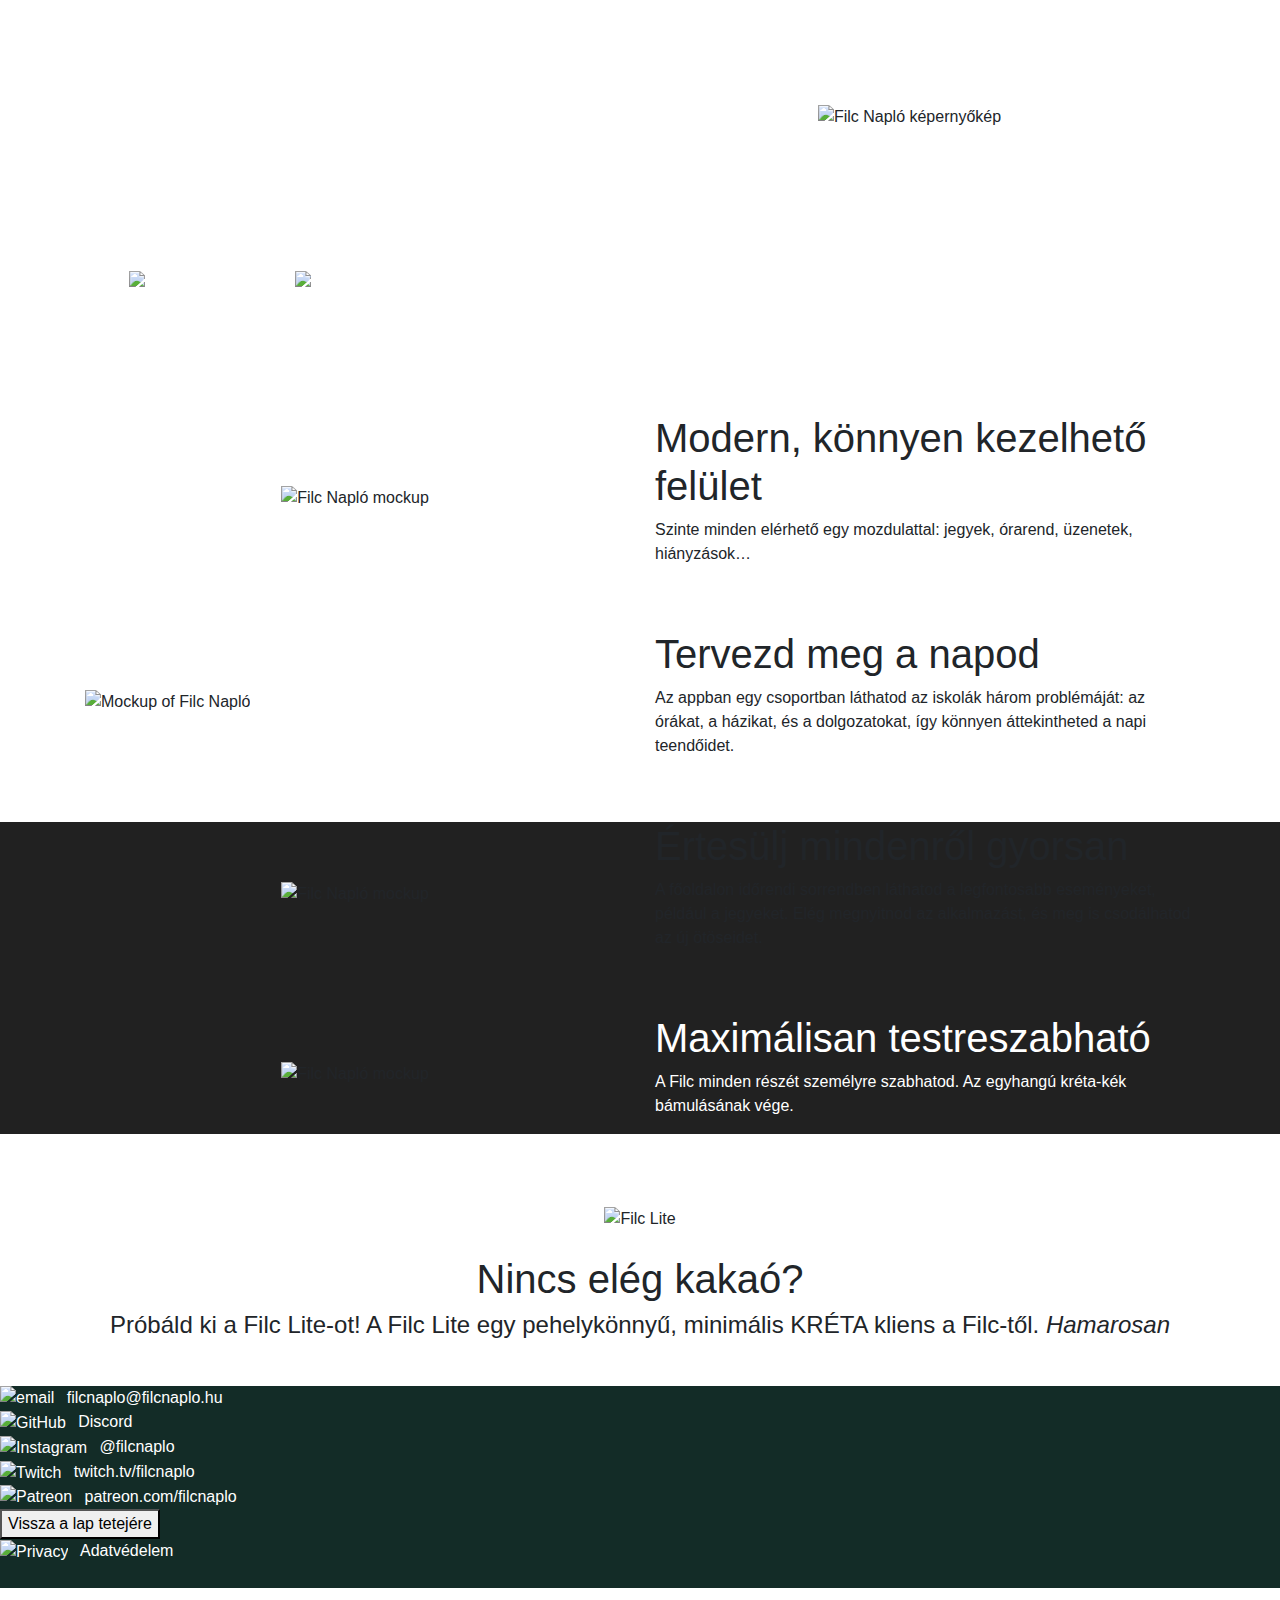
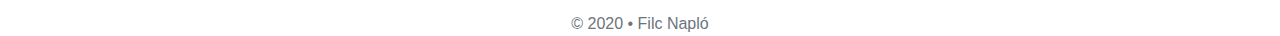
==== docs/index.html @ 629a419e "Update index.html" ====
<!DOCTYPE html>
<html lang="hu">

<head>
  <meta charset="utf-8" />
  <meta name="viewport" content="width=device-width, initial-scale=1.0, shrink-to-fit=no" />
  <!-- Primary Meta Tags -->
  <title>Filc Napló</title>
  <meta name="title" content="Filc Napló" />
  <meta name="description" content="Egy újgenerációs kliensalkalmazás az e-Kréta rendszerhez" />

  <meta name="keywords" content="kréta,filc,filc napló,e-napló" />
  <meta name="author" content="Filc" />

  <!--Favicons-->
  <meta name="apple-mobile-web-app-status-bar-style" content="black" />
  <link rel="apple-touch-icon" sizes="180x180" href="/assets/img/apple-touch-icon.png" />
  <link rel="icon" type="image/png" sizes="32x32" href="/assets/img/favicon-32x32.png" />
  <link rel="icon" type="image/png" sizes="16x16" href="/assets/img/favicon-16x16.png" />

  <link rel="manifest" href="/assets/site.webmanifest" />
  <link rel="mask-icon" href="/assets/img/safari-pinned-tab.svg" color="#5bbad5" />
  <link rel="shortcut icon" href="/favicon.ico" />
  <meta name="msapplication-TileColor" content="#00aba9" />
  <meta name="msapplication-config" content="/assets/img/browserconfig.xml" />
  <meta name="theme-color" content="#ffffff" />

  <link rel="stylesheet" href="//cdnjs.cloudflare.com/ajax/libs/twitter-bootstrap/4.5.0/css/bootstrap.min.css" />
  <link rel="stylesheet" href="//fonts.googleapis.com/css?family=Red+Hat+Text:400,500,700" />
  <link rel="stylesheet" href="/assets/style.css" />
</head>

<body>
  <div class="firstPanel">
    <nav class="navbar navbar-dark navbar-expand-md pt-3">
      <div class="container-fluid">
        <a class="navbar-brand redhat" href="#"><strong>Filc Napló</strong></a><button data-toggle="collapse"
          class="navbar-toggler" data-target="#navcol-1">
          <span class="sr-only">Toggle navigation</span><span class="navbar-toggler-icon"></span>
        </button>
        <div class="collapse navbar-collapse" id="navcol-1">
          <ul class="nav navbar-nav ml-md-auto">
            <li class="nav-item currentPage" role="presentation">
              <a class="nav-link active redhat fw-medium" href="/">Kezdőlap</a>
            </li>
            <li class="nav-item redhat" role="presentation">
              <a class="nav-link" href="/downloads">Letöltések</a>
            </li>
            <!-- <li class="nav-item redhat" role="presentation">
              <a class="nav-link" href="https://filcnaplo.hu/stats">Statisztika</a>
            </li> -->
            <li class="nav-item redhat" role="presentation">
              <a class="nav-link" href="https://github.com/filcnaplo/filcnaplo">GitHub</a>
            </li>
          </ul>
        </div>
      </div>
    </nav>
    <div class="d-flex mainContainer align-items-center pb-5">
      <div class="container" style="align-self: center;">
        <div class="row m-3">
          <div class="col-md text-center mt-3">
            <div class="text-left">
              <h1 class="text-left redhat text-white font-weight-bold mb-4">
                Egy nem hivatalos alkalmazás az E-Kréta rendszerhez
              </h1>
              <button class="btn redhat downloadButton text-white d-inline-flex align-items-center" type="button"
                onclick="javascript:window.open('https://play.google.com/store/apps/details?id=hu.filcnaplo.ellenorzo')">
                <img src="/assets/img/icons/download.svg" alt="Letöltés" class="mr-2" />
                Letöltés
              </button>
              <a class="btn redhat text-white d-inline-flex moreInfo align-items-center" type="button" href="#more"
                style="border-radius: 32px; border: solid 0px;">
                <img src="/assets/img/icons/more.svg" alt="Több infó" class="mr-2" />
                Több infó
              </a>
            </div>
          </div>
          <div class="col-md text-center mt-4">
            <img src="/assets/img/filc_mock.webp" alt="Filc Napló képernyőkép" class="mainImage w-75" />
          </div>
        </div>
      </div>
    </div>
  </div>
  <div class="mt-5" id="more">
    <div class="container">
      <div class="row">
        <div class="col-md d-lg-flex justify-content-lg-center align-items-lg-center">
          <img src="/assets/img/showcase/interface.svg" alt="Filc Napló mockup" class="showcase" />
        </div>

        <div class="col-md d-lg-flex align-items-lg-center">
          <div>
            <h1 class="d-lg-flex redhat">
              Modern, könnyen kezelhető felület
            </h1>
            <p>
              Szinte minden elérhető egy mozdulattal: jegyek, órarend, üzenetek, hiányzások…
            </p>
          </div>
        </div>
      </div>
    </div>
  </div>
  <div class="mt-5">
    <div class="container">
      <div class="row reverse">
        <div class="col-md d-lg-flex align-items-lg-center">
          <img src="/assets/img/showcase/plan.svg" alt="Mockup of Filc Napló" class="showcase" />
        </div>

        <div class="col-md d-lg-flex justify-content-lg-center align-items-lg-center">
          <div>
            <h1 class="redhat">
              Tervezd meg a napod
            </h1>
            <p>
              Az appban egy csoportban láthatod az iskolák három problémáját: az órákat, a házikat, és a dolgozatokat,
              így könnyen áttekintheted a napi teendőidet.
            </p>
          </div>
        </div>
      </div>
    </div>
  </div>
  <div style="background-color: #212121;">
    <div class="mt-5 dark">
      <div class="container">
        <div class="row">
          <div class="col-md d-lg-flex justify-content-lg-center align-items-lg-center">
            <img src="/assets/img/showcase/notify.svg" alt="Filc Napló mockup" class="showcase" />
          </div>

          <div class="col-md d-lg-flex align-items-lg-center">
            <div>
              <h1 class="redhat">
                Értesülj mindenről gyorsan
              </h1>
              <p>
                A főoldalon időrendi sorrendben láthatod a legfontosabb eseményeket, például a jegyeket. Elég megnyitnod
                az alkalmazást, és meg is csodálhatod az új ötöseidet.
              </p>
            </div>
          </div>
        </div>
      </div>
    </div>
    <div class="mt-5 light">
      <div class="container">
        <div class="row reverse">
          <div class="col-md d-lg-flex justify-content-lg-center align-items-lg-center">
            <img src="/assets/img/showcase/customize.svg" alt="Filc Napló mockup" class="showcase" />
          </div>

          <div class="col-md d-lg-flex align-items-lg-center text-white">
            <div>
              <h1 class="redhat text-white">
                Maximálisan testreszabható
              </h1>
              <p>
                A Filc minden részét személyre szabhatod. Az egyhangú kréta-kék bámulásának vége.
              </p>
            </div>
          </div>
        </div>
      </div>
    </div>
  </div>
  <div class="mt-5 footer-top">
    <div class="container">
      <div class="p-4 text-center">
        <img src="/assets/img/filclite.webp" alt="Filc Lite" width="200px" class="filclite">
      </div>
      <div class="col-md d-lg-flex justify-content-lg-center align-items-lg-center">
        <div>
          <h1 class="redhat text-center">
            Nincs elég kakaó?
          </h1>
          <h4 class="text-center">
            Próbáld ki a Filc Lite-ot! A Filc Lite egy pehelykönnyű, minimális KRÉTA kliens a Filc-től.
            <i>Hamarosan</i>
          </h4>

          <button class="btn redhat downloadButton text-white align-items-center mx-auto d-flex" type="button"
            onclick="javascript:window.open('https://play.google.com/store/apps/details?id=hu.filcnaplo.ellenorzo.lite')">
            <img src="/assets/img/icons/download.svg" alt="" class=" -download mr-2" />
            Letöltés
          </button>
        </div>
      </div>
    </div>
  </div>

  <div class="pb-4 footer-wrapper" style="background-color: #132c27;">
    <div class="footer">
      <div class="text-white">
        <a href="mailto:filcnaplo.hu@gmail.com" class="text-white redhat align-items-center">
          <img src="/assets/img/icons/mail.svg" alt="email" class="mr-2" />
          <span>filcnaplo@filcnaplo.hu</span>
        </a>
      </div>

      <div class="text-white">
        <a href="https://filcnaplo.hu/discord" class="text-white redhat align-items-center">
          <img src="/assets/img/icons/discord.svg" alt="GitHub" class="mr-2" />
          <span>Discord</span>
        </a>
      </div>

      <div class="text-white">
        <a href="https://instagram.com/filcnaplo" class="text-white redhat align-items-center">
          <img src="/assets/img/icons/instagram.svg" alt="Instagram" class="mr-2" />
          <span>@filcnaplo</span>
        </a>
      </div>

      <div class="text-white">
        <a href="https://twitch.tv/filcnaplo" class="text-white redhat align-items-center">
          <img src="/assets/img/icons/twitch.svg" alt="Twitch" class="mr-2" />
          <span>twitch.tv/filcnaplo</span>
        </a>
      </div>

      <div class="text-white">
        <a href="https://patreon.com/filcnaplo" class="text-white redhat align-items-center">
          <img src="/assets/img/icons/patreon.svg" alt="Patreon" class="mr-2" />
          <span>patreon.com/filcnaplo</span>
        </a>
      </div>
      <button onclick="topFunction()" id="myBtn" title="Go to top">Vissza a lap tetejére</button>

      
        <strong></strong></div>
      
      <script>
      
      var mybutton = document.getElementById("myBtn");
      
      
      window.onscroll = function() {scrollFunction()};
      
      function scrollFunction() {
        if (document.body.scrollTop > 20 || document.documentElement.scrollTop > 20) {
          mybutton.style.display = "block";
        } else {
          mybutton.style.display = "none";
        }
      }
      
      
      function topFunction() {
        document.body.scrollTop = 0;
        document.documentElement.scrollTop = 0;
      }
      </script>
      
        
      <div class="text-white">
        <a href="https://filcnaplo.hu/privacy" class="text-white redhat align-items-center">
          <img src="/assets/img/icons/lock.svg" alt="Privacy" class="mr-2" />
          <span>Adatvédelem</span>
        </a>
      </div>
    </div>
    <div class="text-muted text-center mt-4 w-100">
      <span>© 2020 • Filc Napló</span>
    </div>
  </div>
  <script src="//cdnjs.cloudflare.com/ajax/libs/jquery/3.5.1/jquery.min.js"></script>
  <script src="//cdnjs.cloudflare.com/ajax/libs/twitter-bootstrap/4.5.0/js/bootstrap.bundle.min.js"></script>
  <script>
    if (document.cookie == "") {
      setTimeout(() => {
        document.querySelector("body").insertAdjacentHTML('afterBegin', `
        <div class= "alert alert-warning alert-dismissible fade show mb-0" role = "alert">
          Segíts te is, hogy a Filc Napló fenn maradhasson Apple AppStoreban,
          <a href="https://patreon.com/filcnaplo" class="alert-link">támogass Patreonon.</a>
          <button type="button" class="close" data-dismiss="alert" aria-label="Close">
            <span aria-hidden="true">&times;</span>
          </button>
        </div>`);
      }, 1200);
      document.cookie = 'close_alert=1';
    }
  </script>
</body>

</html>
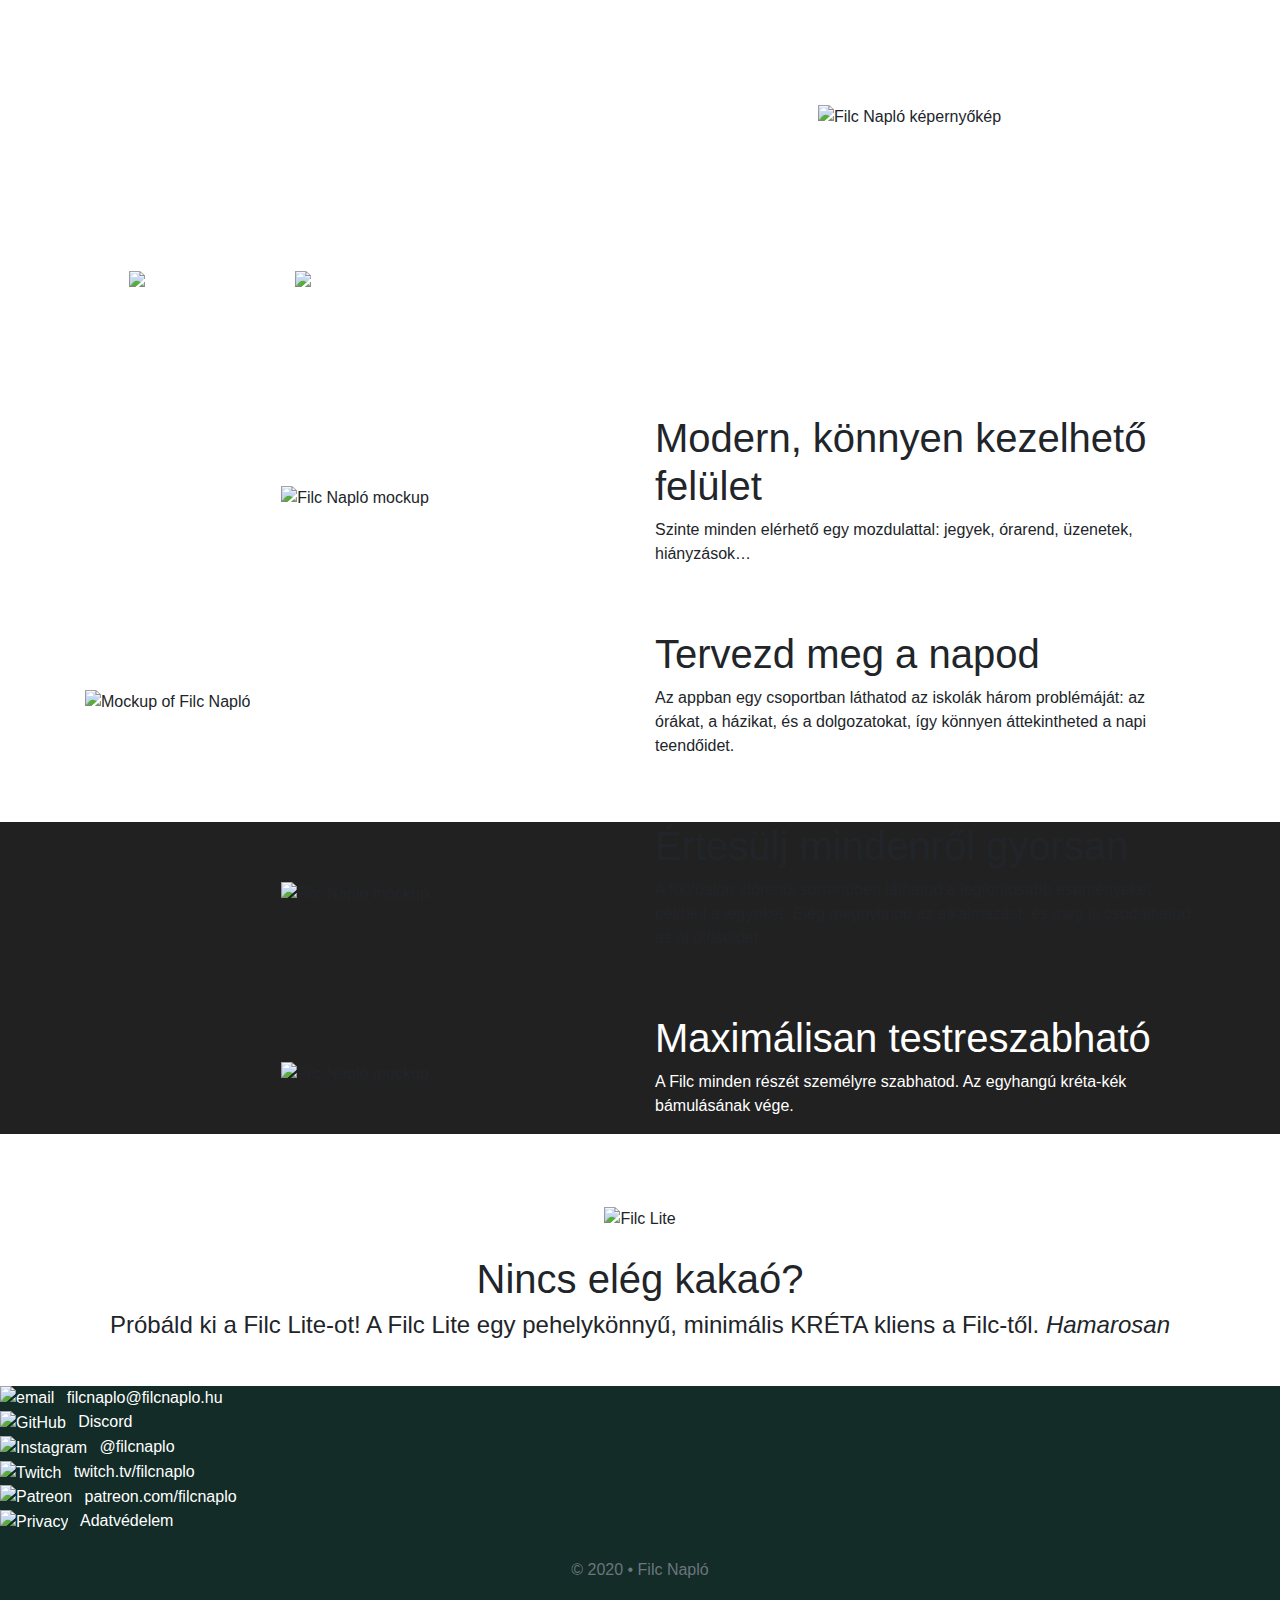
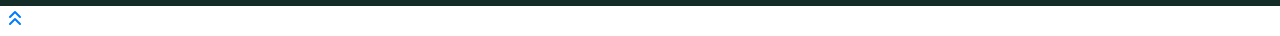
==== commit ee5943c2: "Update index.html" ====
--- a/docs/index.html
+++ b/docs/index.html
@@ -27,252 +27,229 @@
 
   <link rel="stylesheet" href="//cdnjs.cloudflare.com/ajax/libs/twitter-bootstrap/4.5.0/css/bootstrap.min.css" />
   <link rel="stylesheet" href="//fonts.googleapis.com/css?family=Red+Hat+Text:400,500,700" />
-  <link rel="stylesheet" href="/assets/style.css" />
+  <link rel="stylesheet" href="https://use.fontawesome.com/releases/v5.5.0/css/all.css"
+    integrity="sha384-B4dIYHKNBt8Bc12p+WXckhzcICo0wtJAoU8YZTY5qE0Id1GSseTk6S+L3BlXeVIU" crossorigin="anonymous">
+  <link rel="stylesheet" href="/assest/style.css" />
 </head>
 
 <body>
-  <div class="firstPanel">
-    <nav class="navbar navbar-dark navbar-expand-md pt-3">
-      <div class="container-fluid">
-        <a class="navbar-brand redhat" href="#"><strong>Filc Napló</strong></a><button data-toggle="collapse"
-          class="navbar-toggler" data-target="#navcol-1">
-          <span class="sr-only">Toggle navigation</span><span class="navbar-toggler-icon"></span>
-        </button>
-        <div class="collapse navbar-collapse" id="navcol-1">
-          <ul class="nav navbar-nav ml-md-auto">
-            <li class="nav-item currentPage" role="presentation">
-              <a class="nav-link active redhat fw-medium" href="/">Kezdőlap</a>
-            </li>
-            <li class="nav-item redhat" role="presentation">
-              <a class="nav-link" href="/downloads">Letöltések</a>
-            </li>
-            <!-- <li class="nav-item redhat" role="presentation">
+  <div class="text">
+    <div class="firstPanel">
+      <nav class="navbar navbar-dark navbar-expand-md pt-3">
+        <div class="container-fluid">
+          <a class="navbar-brand redhat" href="#"><strong>Filc Napló</strong></a><button data-toggle="collapse"
+            class="navbar-toggler" data-target="#navcol-1">
+            <span class="sr-only">Toggle navigation</span><span class="navbar-toggler-icon"></span>
+          </button>
+          <div class="collapse navbar-collapse" id="navcol-1">
+            <ul class="nav navbar-nav ml-md-auto">
+              <li class="nav-item currentPage" role="presentation">
+                <a class="nav-link active redhat fw-medium" href="/">Kezdőlap</a>
+              </li>
+              <li class="nav-item redhat" role="presentation">
+                <a class="nav-link" href="/downloads">Letöltések</a>
+              </li>
+              <!-- <li class="nav-item redhat" role="presentation">
               <a class="nav-link" href="https://filcnaplo.hu/stats">Statisztika</a>
             </li> -->
-            <li class="nav-item redhat" role="presentation">
-              <a class="nav-link" href="https://github.com/filcnaplo/filcnaplo">GitHub</a>
-            </li>
-          </ul>
-        </div>
-      </div>
-    </nav>
-    <div class="d-flex mainContainer align-items-center pb-5">
-      <div class="container" style="align-self: center;">
-        <div class="row m-3">
-          <div class="col-md text-center mt-3">
-            <div class="text-left">
-              <h1 class="text-left redhat text-white font-weight-bold mb-4">
-                Egy nem hivatalos alkalmazás az E-Kréta rendszerhez
-              </h1>
-              <button class="btn redhat downloadButton text-white d-inline-flex align-items-center" type="button"
-                onclick="javascript:window.open('https://play.google.com/store/apps/details?id=hu.filcnaplo.ellenorzo')">
-                <img src="/assets/img/icons/download.svg" alt="Letöltés" class="mr-2" />
-                Letöltés
-              </button>
-              <a class="btn redhat text-white d-inline-flex moreInfo align-items-center" type="button" href="#more"
-                style="border-radius: 32px; border: solid 0px;">
-                <img src="/assets/img/icons/more.svg" alt="Több infó" class="mr-2" />
-                Több infó
-              </a>
-            </div>
-          </div>
-          <div class="col-md text-center mt-4">
-            <img src="/assets/img/filc_mock.webp" alt="Filc Napló képernyőkép" class="mainImage w-75" />
-          </div>
-        </div>
-      </div>
-    </div>
-  </div>
-  <div class="mt-5" id="more">
-    <div class="container">
-      <div class="row">
-        <div class="col-md d-lg-flex justify-content-lg-center align-items-lg-center">
-          <img src="/assets/img/showcase/interface.svg" alt="Filc Napló mockup" class="showcase" />
-        </div>
-
-        <div class="col-md d-lg-flex align-items-lg-center">
-          <div>
-            <h1 class="d-lg-flex redhat">
-              Modern, könnyen kezelhető felület
-            </h1>
-            <p>
-              Szinte minden elérhető egy mozdulattal: jegyek, órarend, üzenetek, hiányzások…
-            </p>
-          </div>
-        </div>
-      </div>
-    </div>
-  </div>
-  <div class="mt-5">
-    <div class="container">
-      <div class="row reverse">
-        <div class="col-md d-lg-flex align-items-lg-center">
-          <img src="/assets/img/showcase/plan.svg" alt="Mockup of Filc Napló" class="showcase" />
-        </div>
-
-        <div class="col-md d-lg-flex justify-content-lg-center align-items-lg-center">
-          <div>
-            <h1 class="redhat">
-              Tervezd meg a napod
-            </h1>
-            <p>
-              Az appban egy csoportban láthatod az iskolák három problémáját: az órákat, a házikat, és a dolgozatokat,
-              így könnyen áttekintheted a napi teendőidet.
-            </p>
-          </div>
-        </div>
-      </div>
-    </div>
-  </div>
-  <div style="background-color: #212121;">
-    <div class="mt-5 dark">
+              <li class="nav-item redhat" role="presentation">
+                <a class="nav-link" href="https://github.com/filcnaplo/filcnaplo">GitHub</a>
+              </li>
+            </ul>
+          </div>
+        </div>
+      </nav>
+      <div class="d-flex mainContainer align-items-center pb-5">
+        <div class="container" style="align-self: center;">
+          <div class="row m-3">
+            <div class="col-md text-center mt-3">
+              <div class="text-left">
+                <h1 class="text-left redhat text-white font-weight-bold mb-4">
+                  Egy nem hivatalos alkalmazás az E-Kréta rendszerhez
+                </h1>
+                <button class="btn redhat downloadButton text-white d-inline-flex align-items-center" type="button"
+                  onclick="javascript:window.open('https://play.google.com/store/apps/details?id=hu.filcnaplo.ellenorzo')">
+                  <img src="/assets/img/icons/download.svg" alt="Letöltés" class="mr-2" />
+                  Letöltés
+                </button>
+                <a class="btn redhat text-white d-inline-flex moreInfo align-items-center" type="button" href="#more"
+                  style="border-radius: 32px; border: solid 0px;">
+                  <img src="/assets/img/icons/more.svg" alt="Több infó" class="mr-2" />
+                  Több infó
+                </a>
+              </div>
+            </div>
+            <div class="col-md text-center mt-4">
+              <img src="/assets/img/filc_mock.webp" alt="Filc Napló képernyőkép" class="mainImage w-75" />
+            </div>
+          </div>
+        </div>
+      </div>
+    </div>
+    <div class="mt-5" id="more">
       <div class="container">
         <div class="row">
           <div class="col-md d-lg-flex justify-content-lg-center align-items-lg-center">
-            <img src="/assets/img/showcase/notify.svg" alt="Filc Napló mockup" class="showcase" />
+            <img src="/assets/img/showcase/interface.svg" alt="Filc Napló mockup" class="showcase" />
           </div>
 
           <div class="col-md d-lg-flex align-items-lg-center">
             <div>
-              <h1 class="redhat">
-                Értesülj mindenről gyorsan
+              <h1 class="d-lg-flex redhat">
+                Modern, könnyen kezelhető felület
               </h1>
               <p>
-                A főoldalon időrendi sorrendben láthatod a legfontosabb eseményeket, például a jegyeket. Elég megnyitnod
-                az alkalmazást, és meg is csodálhatod az új ötöseidet.
+                Szinte minden elérhető egy mozdulattal: jegyek, órarend, üzenetek, hiányzások…
               </p>
             </div>
           </div>
         </div>
       </div>
     </div>
-    <div class="mt-5 light">
+    <div class="mt-5">
       <div class="container">
         <div class="row reverse">
+          <div class="col-md d-lg-flex align-items-lg-center">
+            <img src="/assets/img/showcase/plan.svg" alt="Mockup of Filc Napló" class="showcase" />
+          </div>
+
           <div class="col-md d-lg-flex justify-content-lg-center align-items-lg-center">
-            <img src="/assets/img/showcase/customize.svg" alt="Filc Napló mockup" class="showcase" />
-          </div>
-
-          <div class="col-md d-lg-flex align-items-lg-center text-white">
             <div>
-              <h1 class="redhat text-white">
-                Maximálisan testreszabható
+              <h1 class="redhat">
+                Tervezd meg a napod
               </h1>
               <p>
-                A Filc minden részét személyre szabhatod. Az egyhangú kréta-kék bámulásának vége.
+                Az appban egy csoportban láthatod az iskolák három problémáját: az órákat, a házikat, és a dolgozatokat,
+                így könnyen áttekintheted a napi teendőidet.
               </p>
             </div>
           </div>
         </div>
       </div>
     </div>
-  </div>
-  <div class="mt-5 footer-top">
-    <div class="container">
-      <div class="p-4 text-center">
-        <img src="/assets/img/filclite.webp" alt="Filc Lite" width="200px" class="filclite">
-      </div>
-      <div class="col-md d-lg-flex justify-content-lg-center align-items-lg-center">
-        <div>
-          <h1 class="redhat text-center">
-            Nincs elég kakaó?
-          </h1>
-          <h4 class="text-center">
-            Próbáld ki a Filc Lite-ot! A Filc Lite egy pehelykönnyű, minimális KRÉTA kliens a Filc-től.
-            <i>Hamarosan</i>
-          </h4>
-
-          <button class="btn redhat downloadButton text-white align-items-center mx-auto d-flex" type="button"
-            onclick="javascript:window.open('https://play.google.com/store/apps/details?id=hu.filcnaplo.ellenorzo.lite')">
-            <img src="/assets/img/icons/download.svg" alt="" class=" -download mr-2" />
-            Letöltés
-          </button>
-        </div>
-      </div>
-    </div>
-  </div>
-
-  <div class="pb-4 footer-wrapper" style="background-color: #132c27;">
-    <div class="footer">
-      <div class="text-white">
-        <a href="mailto:filcnaplo.hu@gmail.com" class="text-white redhat align-items-center">
-          <img src="/assets/img/icons/mail.svg" alt="email" class="mr-2" />
-          <span>filcnaplo@filcnaplo.hu</span>
-        </a>
-      </div>
-
-      <div class="text-white">
-        <a href="https://filcnaplo.hu/discord" class="text-white redhat align-items-center">
-          <img src="/assets/img/icons/discord.svg" alt="GitHub" class="mr-2" />
-          <span>Discord</span>
-        </a>
-      </div>
-
-      <div class="text-white">
-        <a href="https://instagram.com/filcnaplo" class="text-white redhat align-items-center">
-          <img src="/assets/img/icons/instagram.svg" alt="Instagram" class="mr-2" />
-          <span>@filcnaplo</span>
-        </a>
-      </div>
-
-      <div class="text-white">
-        <a href="https://twitch.tv/filcnaplo" class="text-white redhat align-items-center">
-          <img src="/assets/img/icons/twitch.svg" alt="Twitch" class="mr-2" />
-          <span>twitch.tv/filcnaplo</span>
-        </a>
-      </div>
-
-      <div class="text-white">
-        <a href="https://patreon.com/filcnaplo" class="text-white redhat align-items-center">
-          <img src="/assets/img/icons/patreon.svg" alt="Patreon" class="mr-2" />
-          <span>patreon.com/filcnaplo</span>
-        </a>
-      </div>
-      <button onclick="topFunction()" id="myBtn" title="Go to top">Vissza a lap tetejére</button>
-
-      
-        <strong></strong></div>
-      
-      <script>
-      
-      var mybutton = document.getElementById("myBtn");
-      
-      
-      window.onscroll = function() {scrollFunction()};
-      
-      function scrollFunction() {
-        if (document.body.scrollTop > 20 || document.documentElement.scrollTop > 20) {
-          mybutton.style.display = "block";
-        } else {
-          mybutton.style.display = "none";
-        }
-      }
-      
-      
-      function topFunction() {
-        document.body.scrollTop = 0;
-        document.documentElement.scrollTop = 0;
-      }
-      </script>
-      
-        
-      <div class="text-white">
-        <a href="https://filcnaplo.hu/privacy" class="text-white redhat align-items-center">
-          <img src="/assets/img/icons/lock.svg" alt="Privacy" class="mr-2" />
-          <span>Adatvédelem</span>
-        </a>
-      </div>
-    </div>
-    <div class="text-muted text-center mt-4 w-100">
-      <span>© 2020 • Filc Napló</span>
-    </div>
-  </div>
-  <script src="//cdnjs.cloudflare.com/ajax/libs/jquery/3.5.1/jquery.min.js"></script>
-  <script src="//cdnjs.cloudflare.com/ajax/libs/twitter-bootstrap/4.5.0/js/bootstrap.bundle.min.js"></script>
-  <script>
-    if (document.cookie == "") {
-      setTimeout(() => {
-        document.querySelector("body").insertAdjacentHTML('afterBegin', `
+    <div style="background-color: #212121;">
+      <div class="mt-5 dark">
+        <div class="container">
+          <div class="row">
+            <div class="col-md d-lg-flex justify-content-lg-center align-items-lg-center">
+              <img src="/assets/img/showcase/notify.svg" alt="Filc Napló mockup" class="showcase" />
+            </div>
+
+            <div class="col-md d-lg-flex align-items-lg-center">
+              <div>
+                <h1 class="redhat">
+                  Értesülj mindenről gyorsan
+                </h1>
+                <p>
+                  A főoldalon időrendi sorrendben láthatod a legfontosabb eseményeket, például a jegyeket. Elég
+                  megnyitnod
+                  az alkalmazást, és meg is csodálhatod az új ötöseidet.
+                </p>
+              </div>
+            </div>
+          </div>
+        </div>
+      </div>
+      <div class="mt-5 light">
+        <div class="container">
+          <div class="row reverse">
+            <div class="col-md d-lg-flex justify-content-lg-center align-items-lg-center">
+              <img src="/assets/img/showcase/customize.svg" alt="Filc Napló mockup" class="showcase" />
+            </div>
+
+            <div class="col-md d-lg-flex align-items-lg-center text-white">
+              <div>
+                <h1 class="redhat text-white">
+                  Maximálisan testreszabható
+                </h1>
+                <p>
+                  A Filc minden részét személyre szabhatod. Az egyhangú kréta-kék bámulásának vége.
+                </p>
+              </div>
+            </div>
+          </div>
+        </div>
+      </div>
+    </div>
+    <div class="mt-5 footer-top">
+      <div class="container">
+        <div class="p-4 text-center">
+          <img src="/assets/img/filclite.webp" alt="Filc Lite" width="200px" class="filclite">
+        </div>
+        <div class="col-md d-lg-flex justify-content-lg-center align-items-lg-center">
+          <div>
+            <h1 class="redhat text-center">
+              Nincs elég kakaó?
+            </h1>
+            <h4 class="text-center">
+              Próbáld ki a Filc Lite-ot! A Filc Lite egy pehelykönnyű, minimális KRÉTA kliens a Filc-től.
+              <i>Hamarosan</i>
+            </h4>
+
+            <button class="btn redhat downloadButton text-white align-items-center mx-auto d-flex" type="button"
+              onclick="javascript:window.open('https://play.google.com/store/apps/details?id=hu.filcnaplo.ellenorzo.lite')">
+              <img src="/assets/img/icons/download.svg" alt="" class=" -download mr-2" />
+              Letöltés
+            </button>
+          </div>
+        </div>
+      </div>
+    </div>
+
+    <div class="pb-4 footer-wrapper" style="background-color: #132c27;">
+      <div class="footer">
+        <div class="text-white">
+          <a href="mailto:filcnaplo.hu@gmail.com" class="text-white redhat align-items-center">
+            <img src="/assets/img/icons/mail.svg" alt="email" class="mr-2" />
+            <span>filcnaplo@filcnaplo.hu</span>
+          </a>
+        </div>
+
+        <div class="text-white">
+          <a href="https://filcnaplo.hu/discord" class="text-white redhat align-items-center">
+            <img src="/assets/img/icons/discord.svg" alt="GitHub" class="mr-2" />
+            <span>Discord</span>
+          </a>
+        </div>
+
+        <div class="text-white">
+          <a href="https://instagram.com/filcnaplo" class="text-white redhat align-items-center">
+            <img src="/assets/img/icons/instagram.svg" alt="Instagram" class="mr-2" />
+            <span>@filcnaplo</span>
+          </a>
+        </div>
+
+        <div class="text-white">
+          <a href="https://twitch.tv/filcnaplo" class="text-white redhat align-items-center">
+            <img src="/assets/img/icons/twitch.svg" alt="Twitch" class="mr-2" />
+            <span>twitch.tv/filcnaplo</span>
+          </a>
+        </div>
+
+        <div class="text-white">
+          <a href="https://patreon.com/filcnaplo" class="text-white redhat align-items-center">
+            <img src="/assets/img/icons/patreon.svg" alt="Patreon" class="mr-2" />
+            <span>patreon.com/filcnaplo</span>
+          </a>
+        </div>
+
+        <div class="text-white">
+          <a href="https://filcnaplo.hu/privacy" class="text-white redhat align-items-center">
+            <img src="/assets/img/icons/lock.svg" alt="Privacy" class="mr-2" />
+            <span>Adatvédelem</span>
+          </a>
+        </div>
+      </div>
+      <div class="text-muted text-center mt-4 w-100">
+        <span>© 2020 • Filc Napló</span>
+      </div>
+    </div>
+    <script src="//cdnjs.cloudflare.com/ajax/libs/jquery/3.5.1/jquery.min.js"></script>
+    <script src="//cdnjs.cloudflare.com/ajax/libs/twitter-bootstrap/4.5.0/js/bootstrap.bundle.min.js"></script>
+    <script>
+      if (document.cookie == "") {
+        setTimeout(() => {
+          document.querySelector("body").insertAdjacentHTML('afterBegin', `
         <div class= "alert alert-warning alert-dismissible fade show mb-0" role = "alert">
           Segíts te is, hogy a Filc Napló fenn maradhasson Apple AppStoreban,
           <a href="https://patreon.com/filcnaplo" class="alert-link">támogass Patreonon.</a>
@@ -280,10 +257,20 @@
             <span aria-hidden="true">&times;</span>
           </button>
         </div>`);
-      }, 1200);
-      document.cookie = 'close_alert=1';
-    }
-  </script>
+        }, 1200);
+        document.cookie = 'close_alert=1';
+      }
+    </script>
+  </div>
+
 </body>
+<a class="arrow" href="#">
+  <i><svg xmlns="http://www.w3.org/2000/svg" width="30" height="30" viewBox="0 0 24 30" fill="none"
+      stroke="currentColor" stroke-width="2" stroke-linecap="round" stroke-linejoin="round"
+      class="feather feather-chevrons-up">
+      <polyline points="17 11 12 6 7 11"></polyline>
+      <polyline points="17 18 12 13 7 18"></polyline>
+    </svg></i>
+</a>
 
 </html>
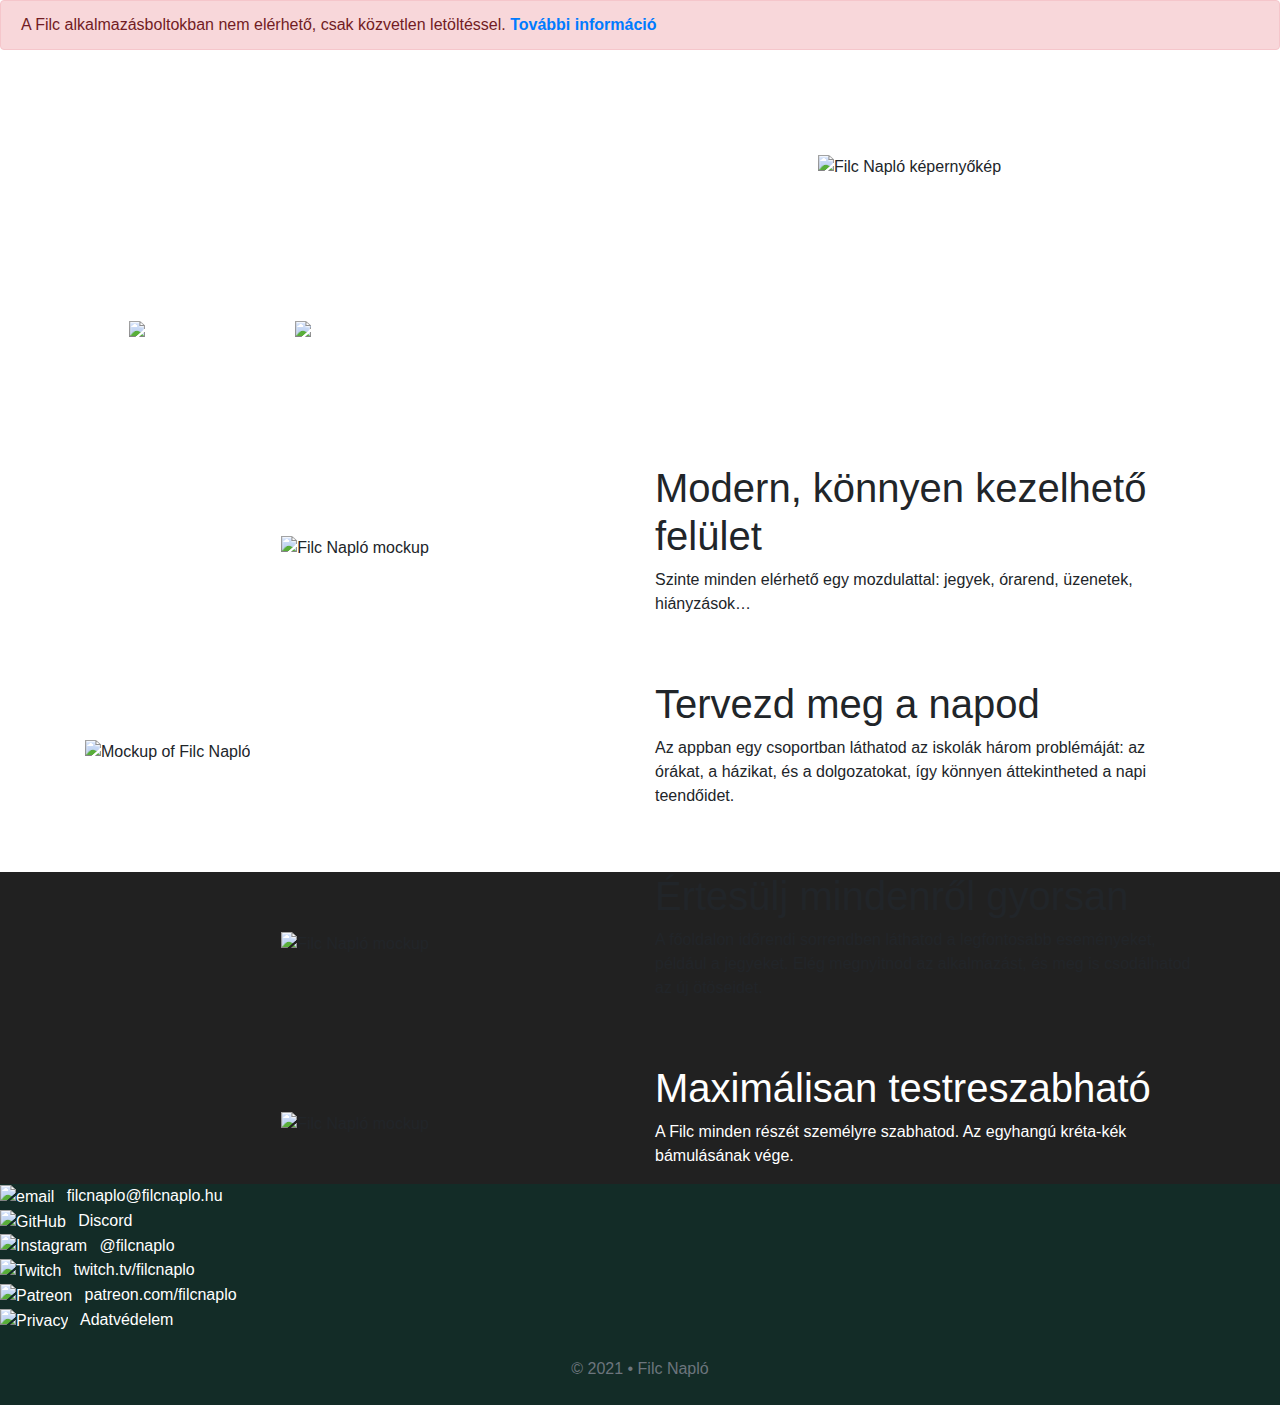
==== commit 24576f0c: "alert update" ====
--- a/docs/index.html
+++ b/docs/index.html
@@ -27,250 +27,245 @@
 
   <link rel="stylesheet" href="//cdnjs.cloudflare.com/ajax/libs/twitter-bootstrap/4.5.0/css/bootstrap.min.css" />
   <link rel="stylesheet" href="//fonts.googleapis.com/css?family=Red+Hat+Text:400,500,700" />
-  <link rel="stylesheet" href="https://use.fontawesome.com/releases/v5.5.0/css/all.css"
-    integrity="sha384-B4dIYHKNBt8Bc12p+WXckhzcICo0wtJAoU8YZTY5qE0Id1GSseTk6S+L3BlXeVIU" crossorigin="anonymous">
-  <link rel="stylesheet" href="/assest/style.css" />
+  <link rel="stylesheet" href="/assets/style.css" />
 </head>
 
 <body>
-  <div class="text">
-    <div class="firstPanel">
-      <nav class="navbar navbar-dark navbar-expand-md pt-3">
-        <div class="container-fluid">
-          <a class="navbar-brand redhat" href="#"><strong>Filc Napló</strong></a><button data-toggle="collapse"
-            class="navbar-toggler" data-target="#navcol-1">
-            <span class="sr-only">Toggle navigation</span><span class="navbar-toggler-icon"></span>
-          </button>
-          <div class="collapse navbar-collapse" id="navcol-1">
-            <ul class="nav navbar-nav ml-md-auto">
-              <li class="nav-item currentPage" role="presentation">
-                <a class="nav-link active redhat fw-medium" href="/">Kezdőlap</a>
-              </li>
-              <li class="nav-item redhat" role="presentation">
-                <a class="nav-link" href="/downloads">Letöltések</a>
-              </li>
-              <!-- <li class="nav-item redhat" role="presentation">
+  <div class="alert alert-danger fade show mb-0" role="alert">
+    A Filc alkalmazásboltokban nem elérhető, csak közvetlen letöltéssel. <b><a href="/dmca">További információ</a></b>
+  </div>
+  
+  <div class="firstPanel">
+    <nav class="navbar navbar-dark navbar-expand-md pt-3">
+      <div class="container-fluid">
+        <a class="navbar-brand redhat" href="#"><strong>Filc Napló</strong></a><button data-toggle="collapse"
+          class="navbar-toggler" data-target="#navcol-1">
+          <span class="sr-only">Toggle navigation</span><span class="navbar-toggler-icon"></span>
+        </button>
+        <div class="collapse navbar-collapse" id="navcol-1">
+          <ul class="nav navbar-nav ml-md-auto">
+            <li class="nav-item currentPage" role="presentation">
+              <a class="nav-link active redhat fw-medium" href="/">Kezdőlap</a>
+            </li>
+            <li class="nav-item redhat" role="presentation">
+              <a class="nav-link" href="/downloads">APK letöltés</a>
+            </li>
+            <!-- <li class="nav-item redhat" role="presentation">
               <a class="nav-link" href="https://filcnaplo.hu/stats">Statisztika</a>
             </li> -->
-              <li class="nav-item redhat" role="presentation">
-                <a class="nav-link" href="https://github.com/filcnaplo/filcnaplo">GitHub</a>
-              </li>
-            </ul>
-          </div>
-        </div>
-      </nav>
-      <div class="d-flex mainContainer align-items-center pb-5">
-        <div class="container" style="align-self: center;">
-          <div class="row m-3">
-            <div class="col-md text-center mt-3">
-              <div class="text-left">
-                <h1 class="text-left redhat text-white font-weight-bold mb-4">
-                  Egy nem hivatalos alkalmazás az E-Kréta rendszerhez
-                </h1>
-                <button class="btn redhat downloadButton text-white d-inline-flex align-items-center" type="button"
-                  onclick="javascript:window.open('https://play.google.com/store/apps/details?id=hu.filcnaplo.ellenorzo')">
-                  <img src="/assets/img/icons/download.svg" alt="Letöltés" class="mr-2" />
-                  Letöltés
-                </button>
-                <a class="btn redhat text-white d-inline-flex moreInfo align-items-center" type="button" href="#more"
-                  style="border-radius: 32px; border: solid 0px;">
-                  <img src="/assets/img/icons/more.svg" alt="Több infó" class="mr-2" />
-                  Több infó
-                </a>
-              </div>
+            <li class="nav-item redhat" role="presentation">
+              <a class="nav-link" target="_blank" href="https://github.com/filc/naplo">GitHub</a>
+            </li>
+          </ul>
+        </div>
+      </div>
+    </nav>
+    <div class="d-flex mainContainer align-items-center pb-5">
+      <div class="container" style="align-self: center;">
+        <div class="row m-3">
+          <div class="col-md text-center mt-3">
+            <div class="text-left">
+              <h1 class="text-left redhat text-white font-weight-bold mb-4">
+                Egy nem hivatalos alkalmazás az E-Kréta rendszerhez
+              </h1>
+              <button class="btn redhat downloadButton text-white d-inline-flex align-items-center" type="button"
+                onclick="javascript:window.open('https://filcnaplo.hu/dmca/#telepites')">
+                <img src="/assets/img/icons/download.svg" alt="Letöltés" class="mr-2" />
+                Letöltés
+              </button>
+              <a class="btn redhat text-white d-inline-flex moreInfo align-items-center" type="button" href="#more"
+                style="border-radius: 32px; border: solid 0px;">
+                <img src="/assets/img/icons/more.svg" alt="Több infó" class="mr-2" />
+                Több infó
+              </a>
             </div>
-            <div class="col-md text-center mt-4">
-              <img src="/assets/img/filc_mock.webp" alt="Filc Napló képernyőkép" class="mainImage w-75" />
-            </div>
-          </div>
-        </div>
-      </div>
-    </div>
-    <div class="mt-5" id="more">
+          </div>
+          <div class="col-md text-center mt-4">
+            <img src="/assets/img/filc_mock.webp" alt="Filc Napló képernyőkép" class="mainImage w-75" />
+          </div>
+        </div>
+      </div>
+    </div>
+  </div>
+  <div class="mt-5" id="more">
+    <div class="container">
+      <div class="row">
+        <div class="col-md d-lg-flex justify-content-lg-center align-items-lg-center">
+          <img src="/assets/img/showcase/interface.svg" alt="Filc Napló mockup" class="showcase" />
+        </div>
+
+        <div class="col-md d-lg-flex align-items-lg-center">
+          <div>
+            <h1 class="d-lg-flex redhat">
+              Modern, könnyen kezelhető felület
+            </h1>
+            <p>
+              Szinte minden elérhető egy mozdulattal: jegyek, órarend, üzenetek, hiányzások…
+            </p>
+          </div>
+        </div>
+      </div>
+    </div>
+  </div>
+  <div class="mt-5">
+    <div class="container">
+      <div class="row reverse">
+        <div class="col-md d-lg-flex align-items-lg-center">
+          <img src="/assets/img/showcase/plan.svg" alt="Mockup of Filc Napló" class="showcase" />
+        </div>
+
+        <div class="col-md d-lg-flex justify-content-lg-center align-items-lg-center">
+          <div>
+            <h1 class="redhat">
+              Tervezd meg a napod
+            </h1>
+            <p>
+              Az appban egy csoportban láthatod az iskolák három problémáját: az órákat, a házikat, és a dolgozatokat,
+              így könnyen áttekintheted a napi teendőidet.
+            </p>
+          </div>
+        </div>
+      </div>
+    </div>
+  </div>
+  <div style="background-color: #212121;">
+    <div class="mt-5 dark">
       <div class="container">
         <div class="row">
           <div class="col-md d-lg-flex justify-content-lg-center align-items-lg-center">
-            <img src="/assets/img/showcase/interface.svg" alt="Filc Napló mockup" class="showcase" />
+            <img src="/assets/img/showcase/notify.svg" alt="Filc Napló mockup" class="showcase" />
           </div>
 
           <div class="col-md d-lg-flex align-items-lg-center">
             <div>
-              <h1 class="d-lg-flex redhat">
-                Modern, könnyen kezelhető felület
+              <h1 class="redhat">
+                Értesülj mindenről gyorsan
               </h1>
               <p>
-                Szinte minden elérhető egy mozdulattal: jegyek, órarend, üzenetek, hiányzások…
+                A főoldalon időrendi sorrendben láthatod a legfontosabb eseményeket, például a jegyeket. Elég megnyitnod
+                az alkalmazást, és meg is csodálhatod az új ötöseidet.
               </p>
             </div>
           </div>
         </div>
       </div>
     </div>
-    <div class="mt-5">
+    <div class="mt-5 footer-top">
       <div class="container">
         <div class="row reverse">
-          <div class="col-md d-lg-flex align-items-lg-center">
-            <img src="/assets/img/showcase/plan.svg" alt="Mockup of Filc Napló" class="showcase" />
-          </div>
-
           <div class="col-md d-lg-flex justify-content-lg-center align-items-lg-center">
+            <img src="/assets/img/showcase/customize.svg" alt="Filc Napló mockup" class="showcase" />
+          </div>
+
+          <div class="col-md d-lg-flex align-items-lg-center text-white">
             <div>
-              <h1 class="redhat">
-                Tervezd meg a napod
+              <h1 class="redhat text-white">
+                Maximálisan testreszabható
               </h1>
               <p>
-                Az appban egy csoportban láthatod az iskolák három problémáját: az órákat, a házikat, és a dolgozatokat,
-                így könnyen áttekintheted a napi teendőidet.
+                A Filc minden részét személyre szabhatod. Az egyhangú kréta-kék bámulásának vége.
               </p>
             </div>
           </div>
         </div>
       </div>
     </div>
-    <div style="background-color: #212121;">
-      <div class="mt-5 dark">
-        <div class="container">
-          <div class="row">
-            <div class="col-md d-lg-flex justify-content-lg-center align-items-lg-center">
-              <img src="/assets/img/showcase/notify.svg" alt="Filc Napló mockup" class="showcase" />
-            </div>
-
-            <div class="col-md d-lg-flex align-items-lg-center">
-              <div>
-                <h1 class="redhat">
-                  Értesülj mindenről gyorsan
-                </h1>
-                <p>
-                  A főoldalon időrendi sorrendben láthatod a legfontosabb eseményeket, például a jegyeket. Elég
-                  megnyitnod
-                  az alkalmazást, és meg is csodálhatod az új ötöseidet.
-                </p>
-              </div>
-            </div>
-          </div>
-        </div>
-      </div>
-      <div class="mt-5 light">
-        <div class="container">
-          <div class="row reverse">
-            <div class="col-md d-lg-flex justify-content-lg-center align-items-lg-center">
-              <img src="/assets/img/showcase/customize.svg" alt="Filc Napló mockup" class="showcase" />
-            </div>
-
-            <div class="col-md d-lg-flex align-items-lg-center text-white">
-              <div>
-                <h1 class="redhat text-white">
-                  Maximálisan testreszabható
-                </h1>
-                <p>
-                  A Filc minden részét személyre szabhatod. Az egyhangú kréta-kék bámulásának vége.
-                </p>
-              </div>
-            </div>
-          </div>
-        </div>
-      </div>
-    </div>
-    <div class="mt-5 footer-top">
-      <div class="container">
-        <div class="p-4 text-center">
-          <img src="/assets/img/filclite.webp" alt="Filc Lite" width="200px" class="filclite">
-        </div>
-        <div class="col-md d-lg-flex justify-content-lg-center align-items-lg-center">
-          <div>
-            <h1 class="redhat text-center">
-              Nincs elég kakaó?
-            </h1>
-            <h4 class="text-center">
-              Próbáld ki a Filc Lite-ot! A Filc Lite egy pehelykönnyű, minimális KRÉTA kliens a Filc-től.
-              <i>Hamarosan</i>
-            </h4>
-
-            <button class="btn redhat downloadButton text-white align-items-center mx-auto d-flex" type="button"
-              onclick="javascript:window.open('https://play.google.com/store/apps/details?id=hu.filcnaplo.ellenorzo.lite')">
-              <img src="/assets/img/icons/download.svg" alt="" class=" -download mr-2" />
-              Letöltés
-            </button>
-          </div>
-        </div>
-      </div>
-    </div>
-
-    <div class="pb-4 footer-wrapper" style="background-color: #132c27;">
-      <div class="footer">
-        <div class="text-white">
-          <a href="mailto:filcnaplo.hu@gmail.com" class="text-white redhat align-items-center">
-            <img src="/assets/img/icons/mail.svg" alt="email" class="mr-2" />
-            <span>filcnaplo@filcnaplo.hu</span>
-          </a>
-        </div>
-
-        <div class="text-white">
-          <a href="https://filcnaplo.hu/discord" class="text-white redhat align-items-center">
-            <img src="/assets/img/icons/discord.svg" alt="GitHub" class="mr-2" />
-            <span>Discord</span>
-          </a>
-        </div>
-
-        <div class="text-white">
-          <a href="https://instagram.com/filcnaplo" class="text-white redhat align-items-center">
-            <img src="/assets/img/icons/instagram.svg" alt="Instagram" class="mr-2" />
-            <span>@filcnaplo</span>
-          </a>
-        </div>
-
-        <div class="text-white">
-          <a href="https://twitch.tv/filcnaplo" class="text-white redhat align-items-center">
-            <img src="/assets/img/icons/twitch.svg" alt="Twitch" class="mr-2" />
-            <span>twitch.tv/filcnaplo</span>
-          </a>
-        </div>
-
-        <div class="text-white">
-          <a href="https://patreon.com/filcnaplo" class="text-white redhat align-items-center">
-            <img src="/assets/img/icons/patreon.svg" alt="Patreon" class="mr-2" />
-            <span>patreon.com/filcnaplo</span>
-          </a>
-        </div>
-
-        <div class="text-white">
-          <a href="https://filcnaplo.hu/privacy" class="text-white redhat align-items-center">
-            <img src="/assets/img/icons/lock.svg" alt="Privacy" class="mr-2" />
-            <span>Adatvédelem</span>
-          </a>
-        </div>
-      </div>
-      <div class="text-muted text-center mt-4 w-100">
-        <span>© 2020 • Filc Napló</span>
-      </div>
-    </div>
-    <script src="//cdnjs.cloudflare.com/ajax/libs/jquery/3.5.1/jquery.min.js"></script>
-    <script src="//cdnjs.cloudflare.com/ajax/libs/twitter-bootstrap/4.5.0/js/bootstrap.bundle.min.js"></script>
-    <script>
-      if (document.cookie == "") {
-        setTimeout(() => {
-          document.querySelector("body").insertAdjacentHTML('afterBegin', `
-        <div class= "alert alert-warning alert-dismissible fade show mb-0" role = "alert">
+  </div>
+  <!--
+  <div class="mt-5 footer-top">
+  	
+    <div class="container">
+      <div class="p-4 text-center">
+        <img src="/assets/img/filclite.webp" alt="Filc Lite" width="200px" class="filclite">
+      </div>
+      <div class="col-md d-lg-flex justify-content-lg-center align-items-lg-center">
+        <div>
+          <h1 class="redhat text-center">
+            Nincs elég kakaó?
+          </h1>
+          <h4 class="text-center">
+            Próbáld ki a Filc Lite-ot! A Filc Lite egy pehelykönnyű, minimális KRÉTA kliens a Filc-től.
+            <i>Hamarosan</i>
+          </h4>
+
+          <button class="btn redhat downloadButton text-white align-items-center mx-auto d-flex" type="button"
+            onclick="javascript:window.open('https://play.google.com/store/apps/details?id=hu.filcnaplo.ellenorzo.lite')">
+            <img src="/assets/img/icons/download.svg" alt="" class=" -download mr-2" />
+            Letöltés
+          </button>
+        </div>
+      </div>
+    </div>
+
+  </div>
+-->
+  
+  <div class="pb-4 footer-wrapper" style="background-color: #132c27;">
+    <div class="footer">
+      <div class="text-white">
+        <a href="mailto:filcnaplo.hu@gmail.com" class="text-white redhat align-items-center">
+          <img src="/assets/img/icons/mail.svg" alt="email" class="mr-2" />
+          <span>filcnaplo@filcnaplo.hu</span>
+        </a>
+      </div>
+
+      <div class="text-white">
+        <a href="https://filcnaplo.hu/discord" class="text-white redhat align-items-center">
+          <img src="/assets/img/icons/discord.svg" alt="GitHub" class="mr-2" />
+          <span>Discord</span>
+        </a>
+      </div>
+
+      <div class="text-white">
+        <a href="https://instagram.com/filcnaplo" class="text-white redhat align-items-center">
+          <img src="/assets/img/icons/instagram.svg" alt="Instagram" class="mr-2" />
+          <span>@filcnaplo</span>
+        </a>
+      </div>
+
+      <div class="text-white">
+        <a href="https://twitch.tv/filcnaplo" class="text-white redhat align-items-center">
+          <img src="/assets/img/icons/twitch.svg" alt="Twitch" class="mr-2" />
+          <span>twitch.tv/filcnaplo</span>
+        </a>
+      </div>
+
+      <div class="text-white">
+        <a href="https://patreon.com/filcnaplo" class="text-white redhat align-items-center">
+          <img src="/assets/img/icons/patreon.svg" alt="Patreon" class="mr-2" />
+          <span>patreon.com/filcnaplo</span>
+        </a>
+      </div>
+
+      <div class="text-white">
+        <a href="https://filcnaplo.hu/privacy" class="text-white redhat align-items-center">
+          <img src="/assets/img/icons/lock.svg" alt="Privacy" class="mr-2" />
+          <span>Adatvédelem</span>
+        </a>
+      </div>
+    </div>
+    <div class="text-muted text-center mt-4 w-100">
+      <span>© 2021 • Filc Napló</span>
+    </div>
+  </div>
+  <script src="//cdnjs.cloudflare.com/ajax/libs/jquery/3.5.1/jquery.min.js"></script>
+  <script src="//cdnjs.cloudflare.com/ajax/libs/twitter-bootstrap/4.5.0/js/bootstrap.bundle.min.js"></script>
+  <script>
+    if (document.cookie == "") {
+      setTimeout(() => {
+        document.querySelector("body").insertAdjacentHTML('afterBegin', `
+        <div class= "alert alert-warning alert-dismissible fade show mb-0" role="alert">
           Segíts te is, hogy a Filc Napló fenn maradhasson Apple AppStoreban,
-          <a href="https://patreon.com/filcnaplo" class="alert-link">támogass Patreonon.</a>
+          <a href="https://patreon.com/filcnaplo" class="alert-link" target="_blank">támogass Patreonon.</a>
           <button type="button" class="close" data-dismiss="alert" aria-label="Close">
             <span aria-hidden="true">&times;</span>
           </button>
-        </div>`);
-        }, 1200);
-        document.cookie = 'close_alert=1';
-      }
-    </script>
-  </div>
-
+        </div>
+        `);
+      }, 1200);
+      document.cookie = 'close_alert=1';
+    }
+  </script>
 </body>
-<a class="arrow" href="#">
-  <i><svg xmlns="http://www.w3.org/2000/svg" width="30" height="30" viewBox="0 0 24 30" fill="none"
-      stroke="currentColor" stroke-width="2" stroke-linecap="round" stroke-linejoin="round"
-      class="feather feather-chevrons-up">
-      <polyline points="17 11 12 6 7 11"></polyline>
-      <polyline points="17 18 12 13 7 18"></polyline>
-    </svg></i>
-</a>
 
 </html>
